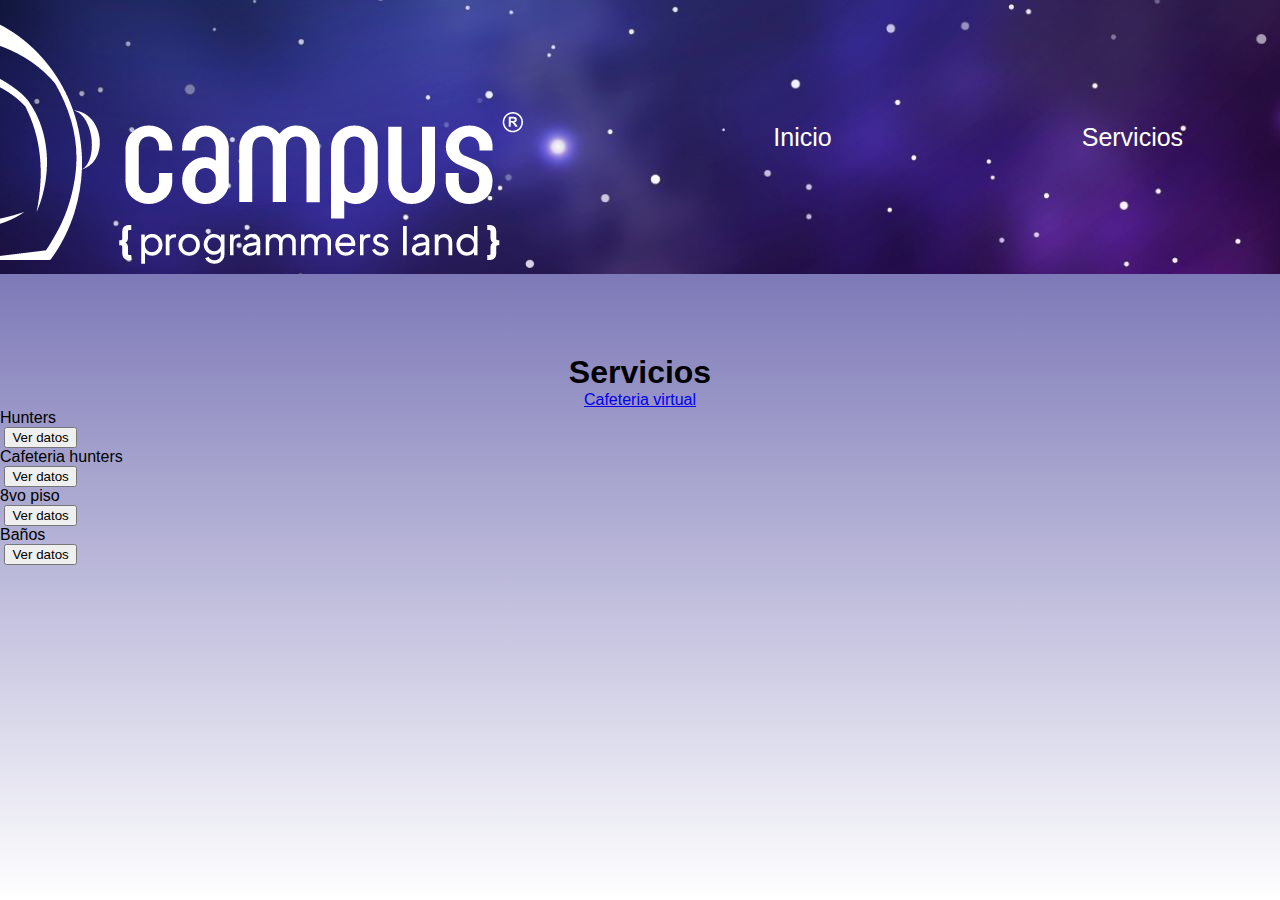
==== servicios/index.html @ c77b3ed7 "CampuesEngine" ====
<!DOCTYPE html>
<html lang="en">
<head>
    <meta charset="UTF-8">
    <meta http-equiv="X-UA-Compatible" content="IE=edge">
    <meta name="viewport" content="width=device-width, initial-scale=1.0">
    <link rel="stylesheet" href="/style.css">
    <link rel="stylesheet" href="../apps/apps.css">
    
    <title>CampersEngine</title>
</head>
<body>
<nav>
    <section class="container1">
        <img id="logo" src="../images/logoWhite.png" alt="">
        <a class="alink" href="../index.html">Inicio</a>
        <a class="alink" href="../servicios/index.html">Servicios</a>
        <a class="alink" href="../soporte/index.html">Soporte</a>
    </section>
</nav>

<div class="first-message">
    <h1>Servicios</h1>
    <a href="./index.html">Cafeteria virtual</a>
</div>

<div id="contenedor-tarjetas">
    <div class="tarjetas">
        <p>Hunters</p>
        <img src="./images/hunters.png" alt="">
        <button>Ver datos</button>
    </div>
    <div class="tarjetas">
        <p>Cafeteria hunters</p>
        <img src="./images/Interior-cafeteria-pasteleria-Ofelia-Bakery_1731437050_168755568_1200x675.jpg" alt="">
        <button>Ver datos</button>
    </div>
    <div class="tarjetas">
        <p>8vo piso</p>
        <img src="./images/cafeteria 8vo.jpg" alt="">
        <button>Ver datos</button>
    </div>
    <div class="tarjetas">
        <p>Baños</p>
        <img src="./images/aseo.png" alt="">
        <button>Ver datos</button>
    </div>
</div>
 
    <script src="./js/db.js"></script>
    <script src="./js/dinamic.js"></script>

</body>
---- style.css ----
*{
    margin: 0;
}
@keyframes fadeInAnimation {
    0% {
        opacity: 0;
    }
    100% {
        opacity: 1;
     }
}
html{
    min-height: 100%;
    overflow: hidden;
    height: 100%;

    
}
body{
    font-family:'Trebuchet MS', 'Lucida Sans Unicode', 'Lucida Grande', 'Lucida Sans', Arial, sans-serif;
    animation: 0.25s ease-out 0s 1 fadeInAnimation;    
    background: rgb(255,255,255);
    background: linear-gradient(0deg, rgba(255,255,255,1) 0%, rgba(33, 26, 133, 0.838) 100%);
    overflow: auto;
    height: 100%;
}


nav{
    width: 100%;
}



/* nav children style*/
.container1{
    background-image: url(./images/XiP3qS0.jpg);
    padding: 10px;
    display: flex;
    flex-direction: row;
    margin: 0;
    text-align: center;
    justify-content: center;
    gap: 250px;
    flex-wrap:nowrap;
    width:100%;
    font-size: 25px;

}
.alink{
    display: flex;
    color: rgb(255, 255, 255);
    text-decoration: none;
    justify-content: center;
    background-size: cover;
    background: scroll;
    height: inherit;
    border-radius: 10px;
    align-items: center;
    
    
}

.alink:hover{
    background-color:rgb(90, 94, 224);
    cursor: pointer;
}



/* subtitulos */
.first-message{
    text-align: center;
    display: flex;
    justify-content: center;
    align-items: center;
    flex-direction: column;
    text-align: center;
}
.first-message h1{
    margin-top: 60px;
}
.first-message h3{
    margin-top: 60px;
}
.homepage{
    display: flex;
    margin-top: 20px;
    text-align: center;
    justify-content: center;
    flex-direction: row;
}
.homepage p{
    align-items: center;
    width: 50%;
}



/* seccion de contactar */
.contactanos{
    margin-top: 100px;
    display: flex;
    text-align: center;
    justify-content: center;
    flex-direction: row;
    gap: 100px;
    margin-right: 150px;
}
.contactanos a{
    margin-top: 10px;
}
.social{
    display: flex;
    flex-direction: row;
}
.social a{
    text-decoration: none;
}
.contact-info{
    margin-top: 50px;
}
.contact-info-container img{
    height: 50px;
}
.team-container{
    display: flex;
    flex-direction: row;
    align-items: center;
    justify-content: center;
    gap: 150px;
    margin-top: 100px;
}

@media (max-width: 1366px){

    .homepage p{

        width: 50%;
    }
    .first-message h1{
        margin-top: 60px;
    }
    .first-message h3{
        margin-top: 60px;
    }
    .homepage{
        margin-top: 20px;

    }
}
@media (max-width: 1920px){

    .homepage p{
        width: 30%;
    }
    .first-message h1{
        margin-top: 80px;
    }
    .first-message h3{
        margin-top: 80px;
    }
    .homepage{
        
        margin-top: 30px;

    }
}
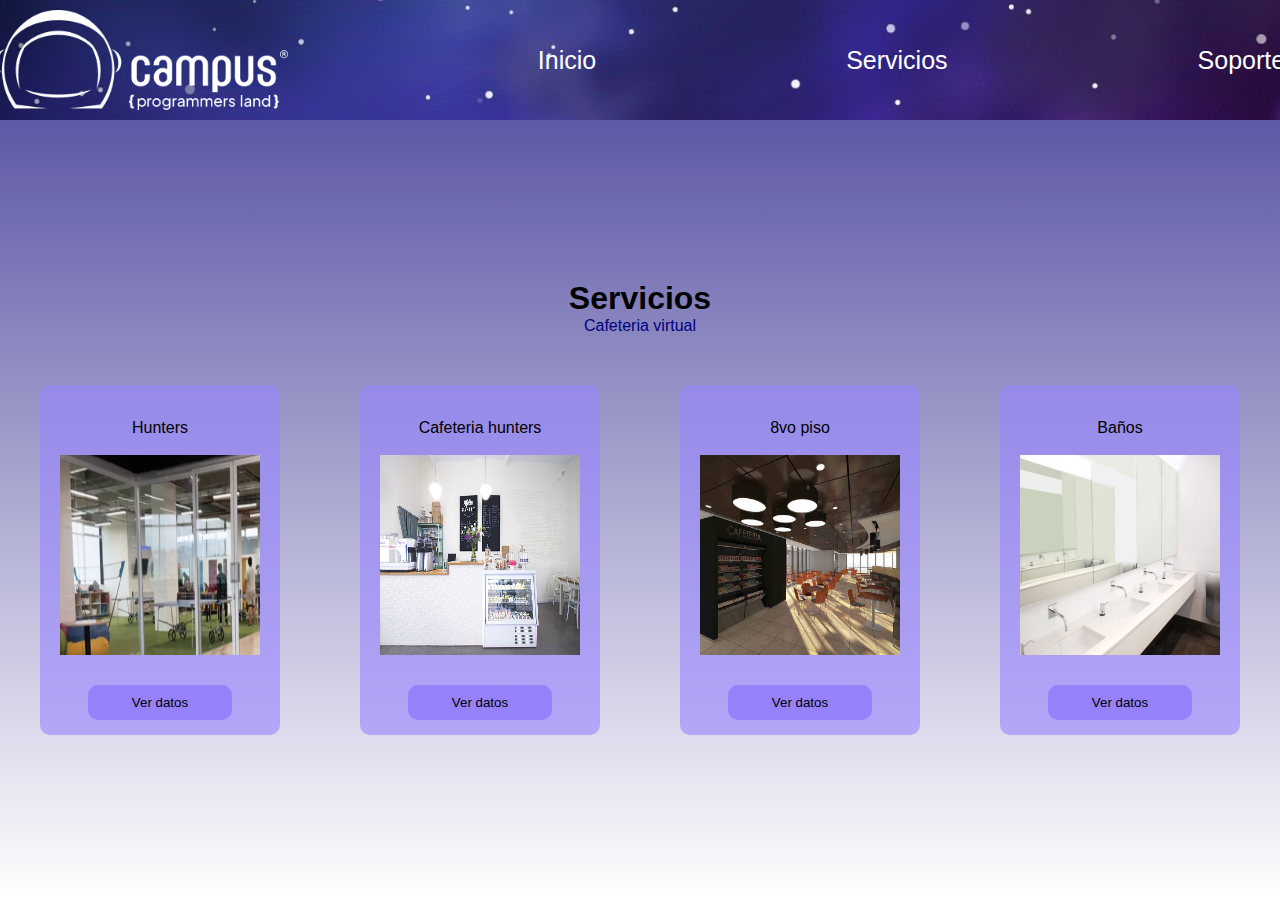
==== commit e4018cfd: "CampusEngine" ====
--- a/servicios/index.html
+++ b/servicios/index.html
@@ -4,14 +4,14 @@
     <meta charset="UTF-8">
     <meta http-equiv="X-UA-Compatible" content="IE=edge">
     <meta name="viewport" content="width=device-width, initial-scale=1.0">
-    <link rel="stylesheet" href="/style.css">
+    <link rel="stylesheet" href="../servicios/style.css">
     <link rel="stylesheet" href="../apps/apps.css">
     
     <title>CampersEngine</title>
 </head>
 <body>
 <nav>
-    <section class="container1">
+    <section class="container1" style="height: 100px; width: auto;">
         <img id="logo" src="../images/logoWhite.png" alt="">
         <a class="alink" href="../index.html">Inicio</a>
         <a class="alink" href="../servicios/index.html">Servicios</a>
@@ -21,33 +21,33 @@
 
 <div class="first-message">
     <h1>Servicios</h1>
-    <a href="./index.html">Cafeteria virtual</a>
+    <a href="../tiendaComida/index.html">Cafeteria virtual</a>
 </div>
 
 <div id="contenedor-tarjetas">
     <div class="tarjetas">
         <p>Hunters</p>
-        <img src="./images/hunters.png" alt="">
+        <img src="../images/hunters.png" alt="">
         <button>Ver datos</button>
     </div>
     <div class="tarjetas">
         <p>Cafeteria hunters</p>
-        <img src="./images/Interior-cafeteria-pasteleria-Ofelia-Bakery_1731437050_168755568_1200x675.jpg" alt="">
+        <img src="../images/Interior-cafeteria-pasteleria-Ofelia-Bakery_1731437050_168755568_1200x675.jpg" alt="">
         <button>Ver datos</button>
     </div>
     <div class="tarjetas">
         <p>8vo piso</p>
-        <img src="./images/cafeteria 8vo.jpg" alt="">
+        <img src="../images/cafeteria 8vo.jpg" alt="">
         <button>Ver datos</button>
     </div>
     <div class="tarjetas">
         <p>Baños</p>
-        <img src="./images/aseo.png" alt="">
+        <img src="../images/aseo.png" alt="">
         <button>Ver datos</button>
     </div>
 </div>
  
-    <script src="./js/db.js"></script>
-    <script src="./js/dinamic.js"></script>
+    <script src="../js/db.js"></script>
+    <script src="../js/dinamic.js"></script>
 
 </body>
--- a/servicios/style.css
+++ b/servicios/style.css
@@ -0,0 +1,192 @@
+*{
+    margin: 0;
+}
+
+
+@keyframes fadeInAnimation {
+    0% {
+        opacity: 0;
+    }
+    100% {
+        opacity: 1;
+     }
+}
+
+
+html{
+    min-height: 100%;
+    overflow: hidden;
+    height: 100%;
+}
+body{
+    font-family:'Trebuchet MS', 'Lucida Sans Unicode', 'Lucida Grande', 'Lucida Sans', Arial, sans-serif;
+    animation: 0.25s ease-out 0s 1 fadeInAnimation;    
+    background: rgb(255,255,255);
+    background: linear-gradient(0deg, rgba(255,255,255,1) 0%, rgba(33, 26, 133, 0.838) 100%);
+    overflow: auto;
+    height: 100%;
+}
+
+
+nav{
+    width: 100%;
+}
+
+/* nav children style */
+.container1{
+    background-image: url(../images/XiP3qS0.jpg);
+    padding: 10px;
+    display: flex;
+    flex-direction: row;
+    margin: 0;
+    text-align: center;
+    justify-content: center;
+    gap: 250px;
+    flex-wrap:nowrap;
+    width:100%;
+    font-size: 25px;
+
+}
+.alink{
+    display: flex;
+    color: rgb(255, 255, 255);
+    text-decoration: none;
+    justify-content: center;
+    background-size: cover;
+    background: scroll;
+    height: inherit;
+    border-radius: 10px;
+    align-items: center;
+    
+    
+    
+}
+
+.alink:hover{
+    background-color:rgb(90, 94, 224);
+    cursor: pointer;
+}
+
+/* subtitulos */
+.first-message{
+    text-align: center;
+    display: flex;
+    justify-content: center;
+    align-items: center;
+    flex-direction: column;
+    text-align: center;
+}
+.first-message a{
+    text-decoration: none;
+    color: rgb(0, 0, 129);
+}
+.first-message h1{
+    margin-top: 60px;
+}
+.first-message h3{
+    margin-top: 60px;
+}
+.team-container{
+    width: 100%;
+    
+    display: flex;
+    flex-direction: column;
+    gap: 3rem;
+    justify-content: center;
+}
+
+
+/* contenedor tarjetas y tarjetas */
+div#contenedor-tarjetas{
+    justify-content: center;
+    display: flex;
+    margin-top: 50px;
+    flex-direction: row;
+    justify-content: center;
+    gap: 80px;
+    
+}
+.tarjetas{
+    justify-content: center;
+    display: flex;
+    flex-direction: column;
+    height: 350px;
+    background-color:  #9785ff9d;
+    border-radius: 10px;
+    align-items: center;
+}
+.tarjetas p{
+
+    margin-top: 8px;
+    margin-bottom: 8px;
+    padding: 10px;
+    border-radius: 10px;
+    
+}
+.tarjetas img{
+
+    
+    padding-right: 20px;
+    padding-left: 20px;
+    
+    height: 200px;
+    width: 200px;
+    
+}
+.tarjetas button{
+
+    border: none;
+    border-radius: 10px;
+    background-color: rgba(133, 106, 255, 0.589) ;
+    margin-top: 30px;
+    width: 60%;
+    height: 10%;
+}
+.tarjetas button:hover{
+    cursor: pointer;
+    background-color: rgba(161, 140, 255, 0.705) ;
+
+}
+div#comida{
+    display: flex;
+    gap: 80px;
+}
+
+
+
+
+@media (max-width: 1360px){
+
+    .first-message{
+        margin-top: 100px;
+
+    }
+
+    .team-container{
+
+        width: 100%;
+        
+        
+    }
+
+
+}
+
+@media (min-width: 1920px){
+
+    .first-message{
+        margin-top: 40px;
+
+    }
+
+    .team-container{
+        width: 100%;
+        
+        
+    }
+
+
+
+}
+   
+   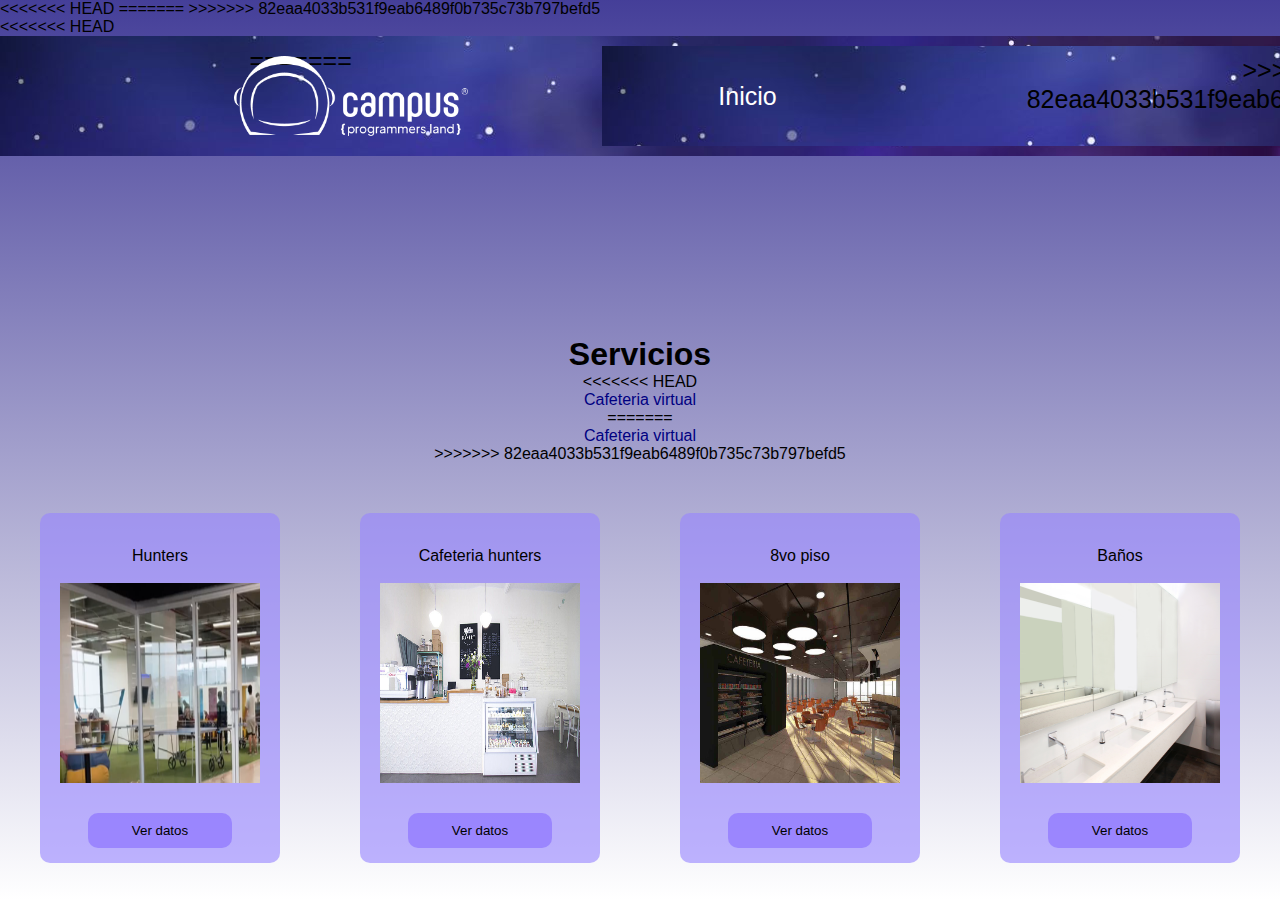
==== commit d02b1571: "Merge branch 'master' of https://github.com/JoseFernandoPradaDiazCAMPUS/CampusEngine" ====
--- a/servicios/index.html
+++ b/servicios/index.html
@@ -4,16 +4,26 @@
     <meta charset="UTF-8">
     <meta http-equiv="X-UA-Compatible" content="IE=edge">
     <meta name="viewport" content="width=device-width, initial-scale=1.0">
+<<<<<<< HEAD
     <link rel="stylesheet" href="../servicios/style.css">
+=======
+    <link rel="stylesheet" href="/style.css">
+>>>>>>> 82eaa4033b531f9eab6489f0b735c73b797befd5
     <link rel="stylesheet" href="../apps/apps.css">
     
     <title>CampersEngine</title>
 </head>
 <body>
 <nav>
+<<<<<<< HEAD
     <section class="container1" style="height: 100px; width: auto;">
         <img id="logo" src="../images/logoWhite.png" alt="">
         <a class="alink" href="../index.html">Inicio</a>
+=======
+    <section class="container1">
+        <img id="logo" src="../images/logoWhite.png" alt="">
+        <a class="alink" href="./index.html">Inicio</a>
+>>>>>>> 82eaa4033b531f9eab6489f0b735c73b797befd5
         <a class="alink" href="../servicios/index.html">Servicios</a>
         <a class="alink" href="../soporte/index.html">Soporte</a>
     </section>
@@ -21,7 +31,11 @@
 
 <div class="first-message">
     <h1>Servicios</h1>
+<<<<<<< HEAD
     <a href="../tiendaComida/index.html">Cafeteria virtual</a>
+=======
+    <a href="./index.html">Cafeteria virtual</a>
+>>>>>>> 82eaa4033b531f9eab6489f0b735c73b797befd5
 </div>
 
 <div id="contenedor-tarjetas">
--- a/style.css
+++ b/style.css
@@ -0,0 +1,170 @@
+*{
+    margin: 0;
+}
+@keyframes fadeInAnimation {
+    0% {
+        opacity: 0;
+    }
+    100% {
+        opacity: 1;
+     }
+}
+html{
+    min-height: 100%;
+    overflow: hidden;
+    height: 100%;
+
+    
+}
+body{
+    font-family:'Trebuchet MS', 'Lucida Sans Unicode', 'Lucida Grande', 'Lucida Sans', Arial, sans-serif;
+    animation: 0.25s ease-out 0s 1 fadeInAnimation;    
+    background: rgb(255,255,255);
+    background: linear-gradient(0deg, rgba(255,255,255,1) 0%, rgba(33, 26, 133, 0.838) 100%);
+    overflow: auto;
+    height: 100%;
+}
+
+
+nav{
+    width: 100%;
+}
+
+
+
+/* nav children style*/
+.container1{
+    background-image: url(./images/XiP3qS0.jpg);
+    padding: 10px;
+    display: flex;
+    flex-direction: row;
+    margin: 0;
+    text-align: center;
+    justify-content: center;
+    gap: 250px;
+    flex-wrap:nowrap;
+    width:100%;
+    font-size: 25px;
+
+}
+.alink{
+    display: flex;
+    color: rgb(255, 255, 255);
+    text-decoration: none;
+    justify-content: center;
+    background-size: cover;
+    background: scroll;
+    height: inherit;
+    border-radius: 10px;
+    align-items: center;
+    
+    
+}
+
+.alink:hover{
+    background-color:rgb(90, 94, 224);
+    cursor: pointer;
+}
+
+
+
+/* subtitulos */
+.first-message{
+    text-align: center;
+    display: flex;
+    justify-content: center;
+    align-items: center;
+    flex-direction: column;
+    text-align: center;
+}
+.first-message h1{
+    margin-top: 60px;
+}
+.first-message h3{
+    margin-top: 60px;
+}
+.homepage{
+    display: flex;
+    margin-top: 20px;
+    text-align: center;
+    justify-content: center;
+    flex-direction: row;
+}
+.homepage p{
+    align-items: center;
+    width: 50%;
+}
+
+
+
+/* seccion de contactar */
+.contactanos{
+    margin-top: 100px;
+    display: flex;
+    text-align: center;
+    justify-content: center;
+    flex-direction: row;
+    gap: 100px;
+    margin-right: 150px;
+}
+.contactanos a{
+    margin-top: 10px;
+}
+.social{
+    display: flex;
+    flex-direction: row;
+}
+.social a{
+    text-decoration: none;
+}
+.contact-info{
+    margin-top: 50px;
+}
+.contact-info-container img{
+    height: 50px;
+}
+.team-container{
+    display: flex;
+    flex-direction: row;
+    align-items: center;
+    justify-content: center;
+    gap: 150px;
+    margin-top: 100px;
+}
+
+@media (max-width: 1366px){
+
+    .homepage p{
+
+        width: 50%;
+    }
+    .first-message h1{
+        margin-top: 60px;
+    }
+    .first-message h3{
+        margin-top: 60px;
+    }
+    .homepage{
+        margin-top: 20px;
+
+    }
+}
+@media (max-width: 1920px){
+
+    .homepage p{
+        width: 30%;
+    }
+    .first-message h1{
+        margin-top: 80px;
+    }
+    .first-message h3{
+        margin-top: 80px;
+    }
+    .homepage{
+        
+        margin-top: 30px;
+
+    }
+}
+   
+   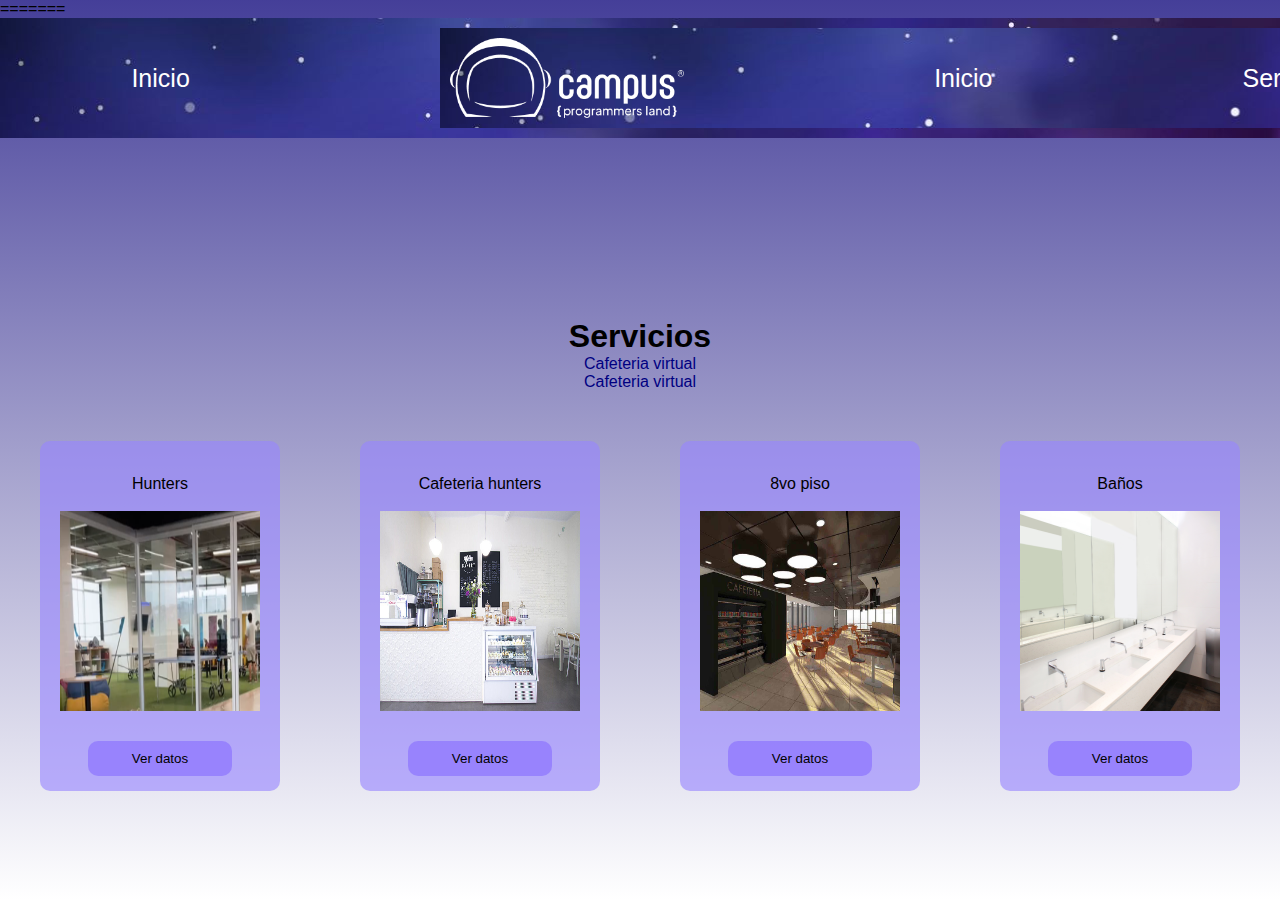
==== commit d0c445f4: "Final" ====
--- a/servicios/index.html
+++ b/servicios/index.html
@@ -4,26 +4,26 @@
     <meta charset="UTF-8">
     <meta http-equiv="X-UA-Compatible" content="IE=edge">
     <meta name="viewport" content="width=device-width, initial-scale=1.0">
-<<<<<<< HEAD
+
     <link rel="stylesheet" href="../servicios/style.css">
 =======
     <link rel="stylesheet" href="/style.css">
->>>>>>> 82eaa4033b531f9eab6489f0b735c73b797befd5
+
     <link rel="stylesheet" href="../apps/apps.css">
     
     <title>CampersEngine</title>
 </head>
 <body>
 <nav>
-<<<<<<< HEAD
+
     <section class="container1" style="height: 100px; width: auto;">
         <img id="logo" src="../images/logoWhite.png" alt="">
         <a class="alink" href="../index.html">Inicio</a>
-=======
+
     <section class="container1">
         <img id="logo" src="../images/logoWhite.png" alt="">
         <a class="alink" href="./index.html">Inicio</a>
->>>>>>> 82eaa4033b531f9eab6489f0b735c73b797befd5
+
         <a class="alink" href="../servicios/index.html">Servicios</a>
         <a class="alink" href="../soporte/index.html">Soporte</a>
     </section>
@@ -31,11 +31,11 @@
 
 <div class="first-message">
     <h1>Servicios</h1>
-<<<<<<< HEAD
+
     <a href="../tiendaComida/index.html">Cafeteria virtual</a>
-=======
+
     <a href="./index.html">Cafeteria virtual</a>
->>>>>>> 82eaa4033b531f9eab6489f0b735c73b797befd5
+
 </div>
 
 <div id="contenedor-tarjetas">
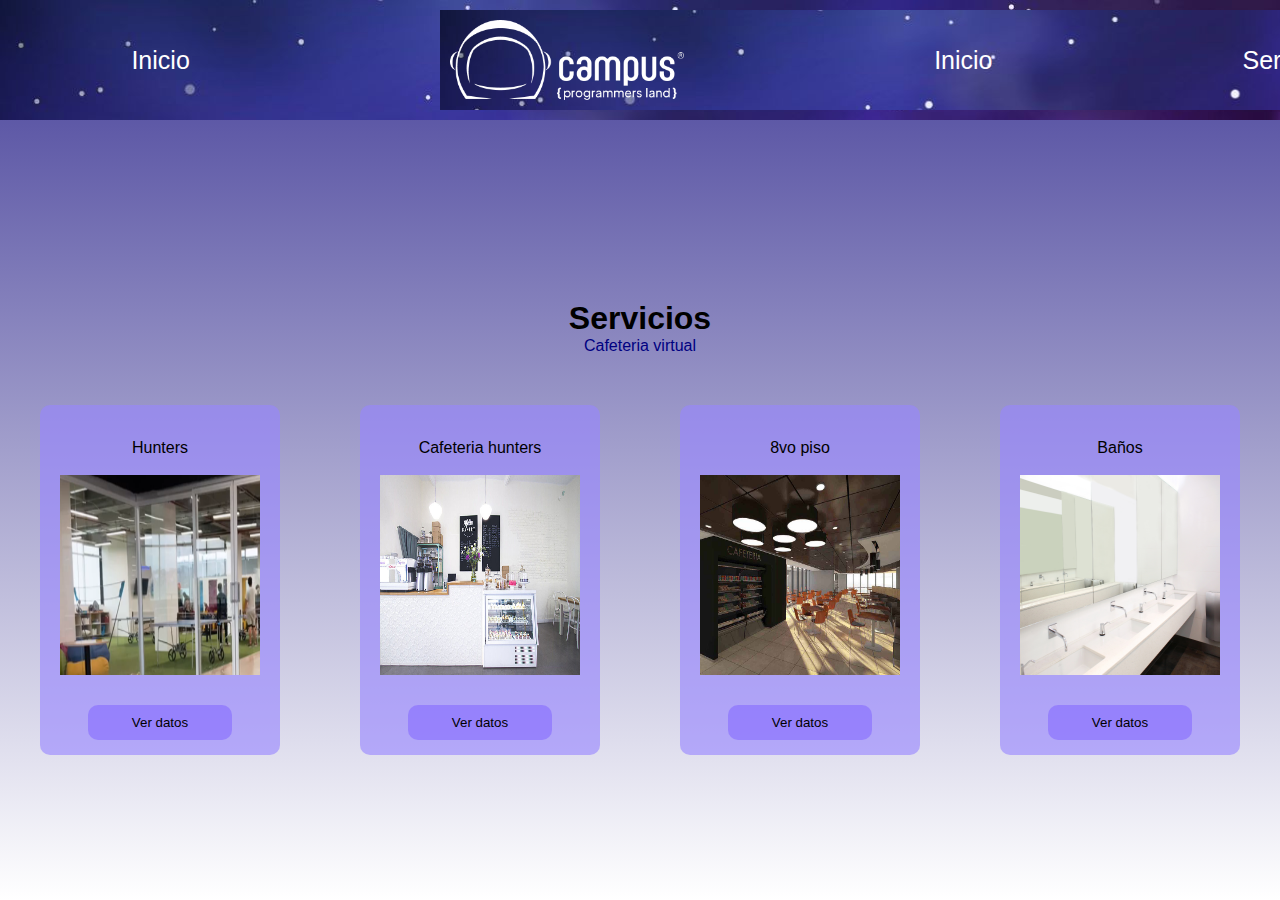
==== commit 88b5d753: "Esta si" ====
--- a/servicios/index.html
+++ b/servicios/index.html
@@ -6,7 +6,7 @@
     <meta name="viewport" content="width=device-width, initial-scale=1.0">
 
     <link rel="stylesheet" href="../servicios/style.css">
-=======
+
     <link rel="stylesheet" href="/style.css">
 
     <link rel="stylesheet" href="../apps/apps.css">
@@ -31,11 +31,7 @@
 
 <div class="first-message">
     <h1>Servicios</h1>
-
     <a href="../tiendaComida/index.html">Cafeteria virtual</a>
-
-    <a href="./index.html">Cafeteria virtual</a>
-
 </div>
 
 <div id="contenedor-tarjetas">
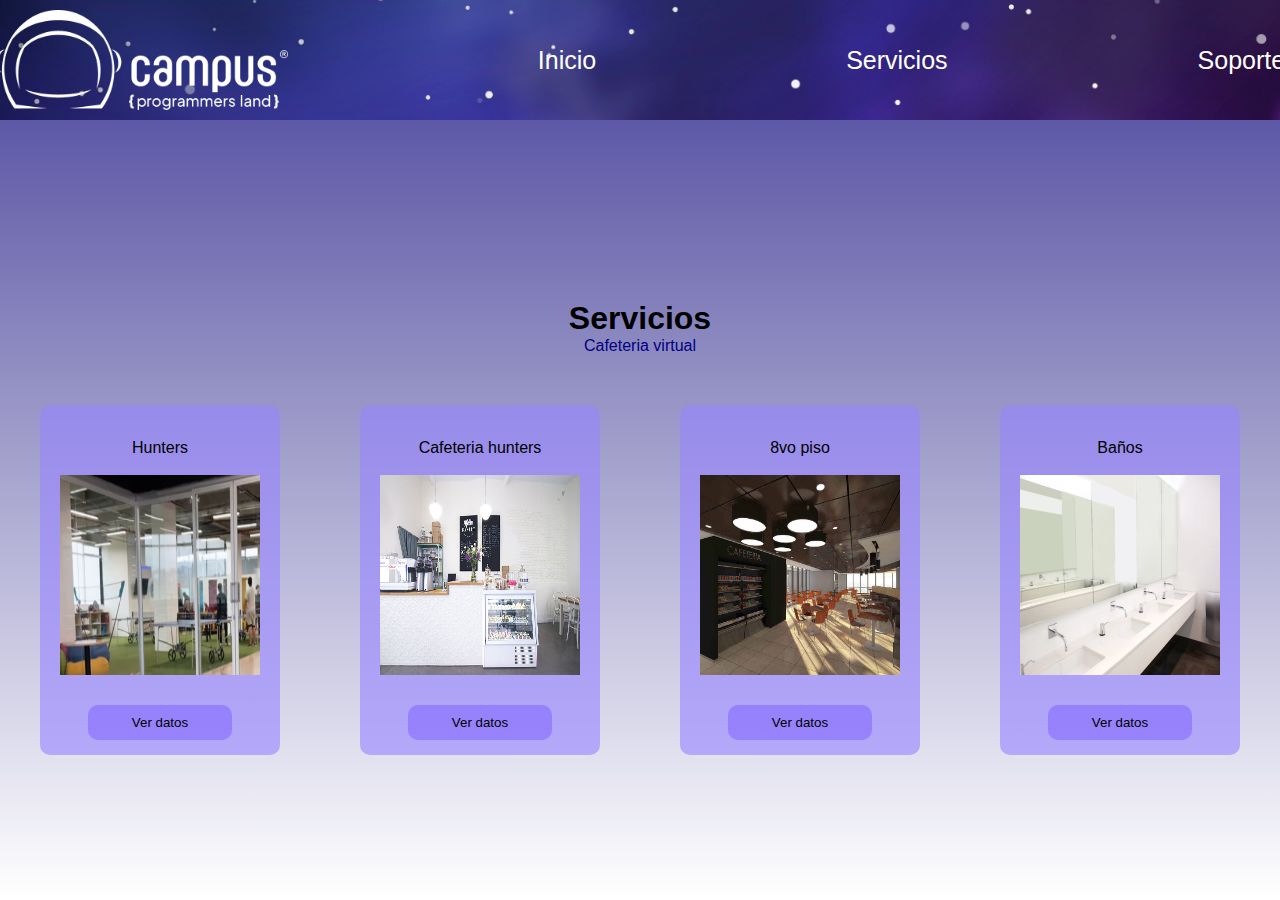
==== commit 7d9a29e6: "ya" ====
--- a/servicios/index.html
+++ b/servicios/index.html
@@ -16,18 +16,13 @@
 <body>
 <nav>
 
-    <section class="container1" style="height: 100px; width: auto;">
-        <img id="logo" src="../images/logoWhite.png" alt="">
-        <a class="alink" href="../index.html">Inicio</a>
+<section class="container1" style="height: 100px; width: auto;">
+    <img id="logo" src="../images/logoWhite.png" alt="">
+    <a class="alink" href="../index.html">Inicio</a>
+    <a class="alink" href="../servicios/index.html">Servicios</a>
+    <a class="alink" href="../soporte/index.html">Soporte</a>
+</section>
 
-    <section class="container1">
-        <img id="logo" src="../images/logoWhite.png" alt="">
-        <a class="alink" href="./index.html">Inicio</a>
-
-        <a class="alink" href="../servicios/index.html">Servicios</a>
-        <a class="alink" href="../soporte/index.html">Soporte</a>
-    </section>
-</nav>
 
 <div class="first-message">
     <h1>Servicios</h1>
